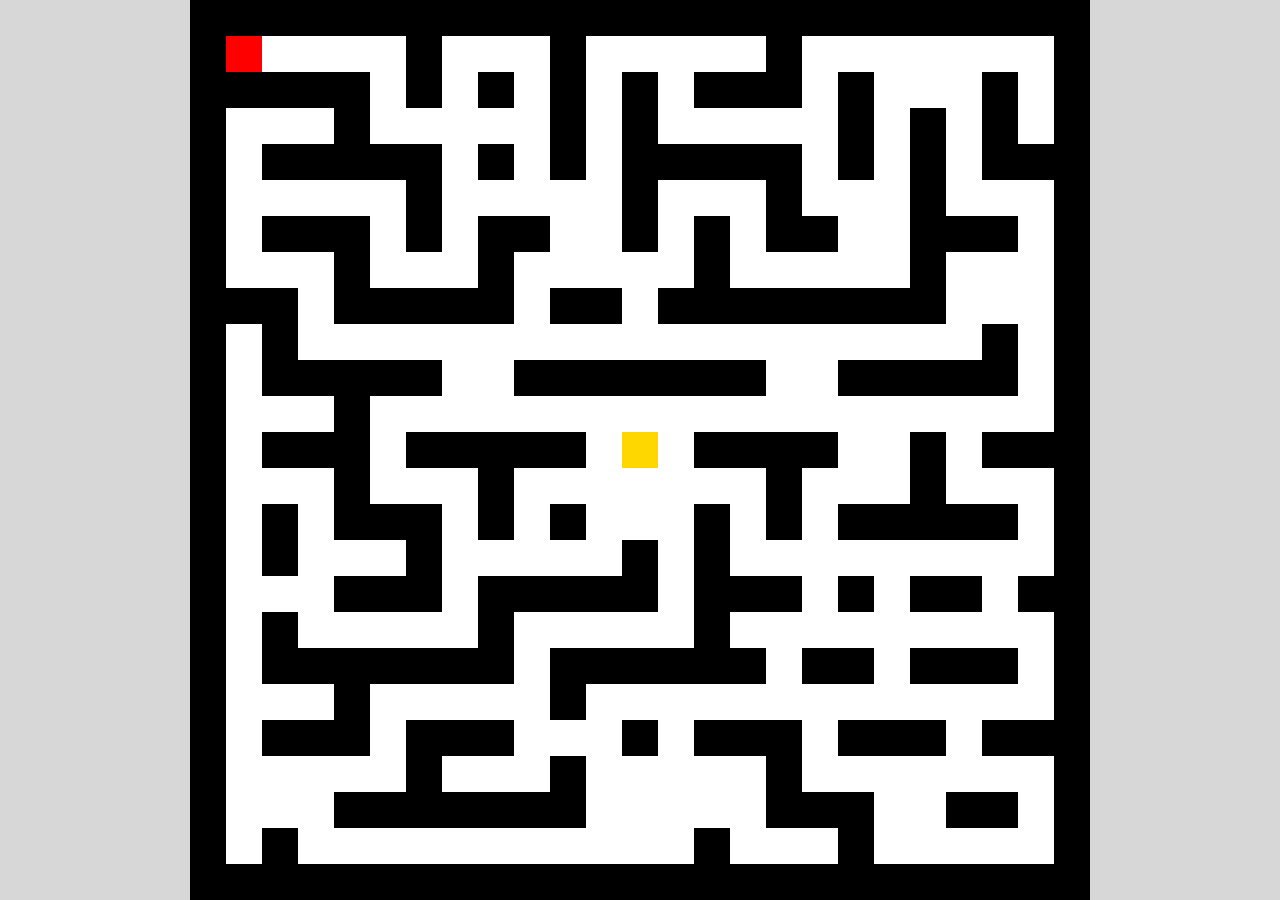
==== index.html @ 2388629e "modif" ====
<!DOCTYPE html>
<html lang="fr">

<head>
<meta charset="UTF-8">
<meta name="viewport" content="width=device-width, initial-scale=1.0">
<title>Jeu SAE-402</title>

<style>
body {
    background: #d7d7d7;
    display: flex;
    justify-content: center;
    align-items: center;
    height: 100vh;
    margin: 0;
}

#maze {
    display: grid;
}

.wall { background: black; }
.path { background: white; }
.player { background: red; }
.goal { background: gold; }

</style>
</head>

<body>

<div id="maze"></div>

<script>

// 🔥 moins de cases = plus grandes
const size = 25;

// 🔥 taille écran
const screenWidth = window.innerWidth;
const screenHeight = window.innerHeight;

// 🔥 calcul taille case
const cellSize = Math.floor(
    Math.min(screenWidth, screenHeight) / size
);

let maze = Array.from({ length: size }, () =>
    Array(size).fill(1)
);

// DFS
function carve(x, y) {
    const dirs = [[2,0],[-2,0],[0,2],[0,-2]]
        .sort(() => Math.random() - 0.5);

    for (let [dx, dy] of dirs) {
        let nx = x + dx;
        let ny = y + dy;

        if (
            nx > 0 && nx < size-1 &&
            ny > 0 && ny < size-1 &&
            maze[ny][nx] === 1
        ) {
            maze[ny][nx] = 0;
            maze[y + dy/2][x + dx/2] = 0;
            carve(nx, ny);
        }
    }
}

// connexions
function addConnections(p = 0.2) {
    for (let y = 2; y < size-2; y++) {
        for (let x = 2; x < size-2; x++) {

            if (maze[y][x] === 1 && Math.random() < p) {

                if (maze[y][x-1] === 0 && maze[y][x+1] === 0)
                    maze[y][x] = 0;

                else if (maze[y-1][x] === 0 && maze[y+1][x] === 0)
                    maze[y][x] = 0;
            }
        }
    }
}

// centre
function openCenter() {
    let c = Math.floor(size / 2);

    maze[c][c] = 0;
    maze[c+1][c] = 0;
    maze[c-1][c] = 0;
    maze[c][c+1] = 0;
    maze[c][c-1] = 0;
}

// spawn
function getRandomSpawn() {
    const positions = [
        [1,1],
        [1,size-2],
        [size-2,1],
        [size-2,size-2]
    ];
    return positions[Math.floor(Math.random()*4)];
}

// génération
maze[1][1] = 0;
carve(1,1);
addConnections(0.2);
openCenter();

let [playerX, playerY] = getRandomSpawn();
maze[playerY][playerX] = 0;

const goal = [Math.floor(size/2), Math.floor(size/2)];

const container = document.getElementById("maze");

// affichage
function draw() {
    container.innerHTML = "";

    container.style.gridTemplateColumns =
        `repeat(${size}, ${cellSize}px)`;

    for (let y = 0; y < size; y++) {
        for (let x = 0; x < size; x++) {

            const div = document.createElement("div");

            div.style.width = cellSize + "px";
            div.style.height = cellSize + "px";

            if (x === playerX && y === playerY)
                div.className = "player";
            else if (x === goal[0] && y === goal[1])
                div.className = "goal";
            else
                div.className = maze[y][x] ? "wall" : "path";

            container.appendChild(div);
        }
    }
}

draw();

</script>

</body>
</html>
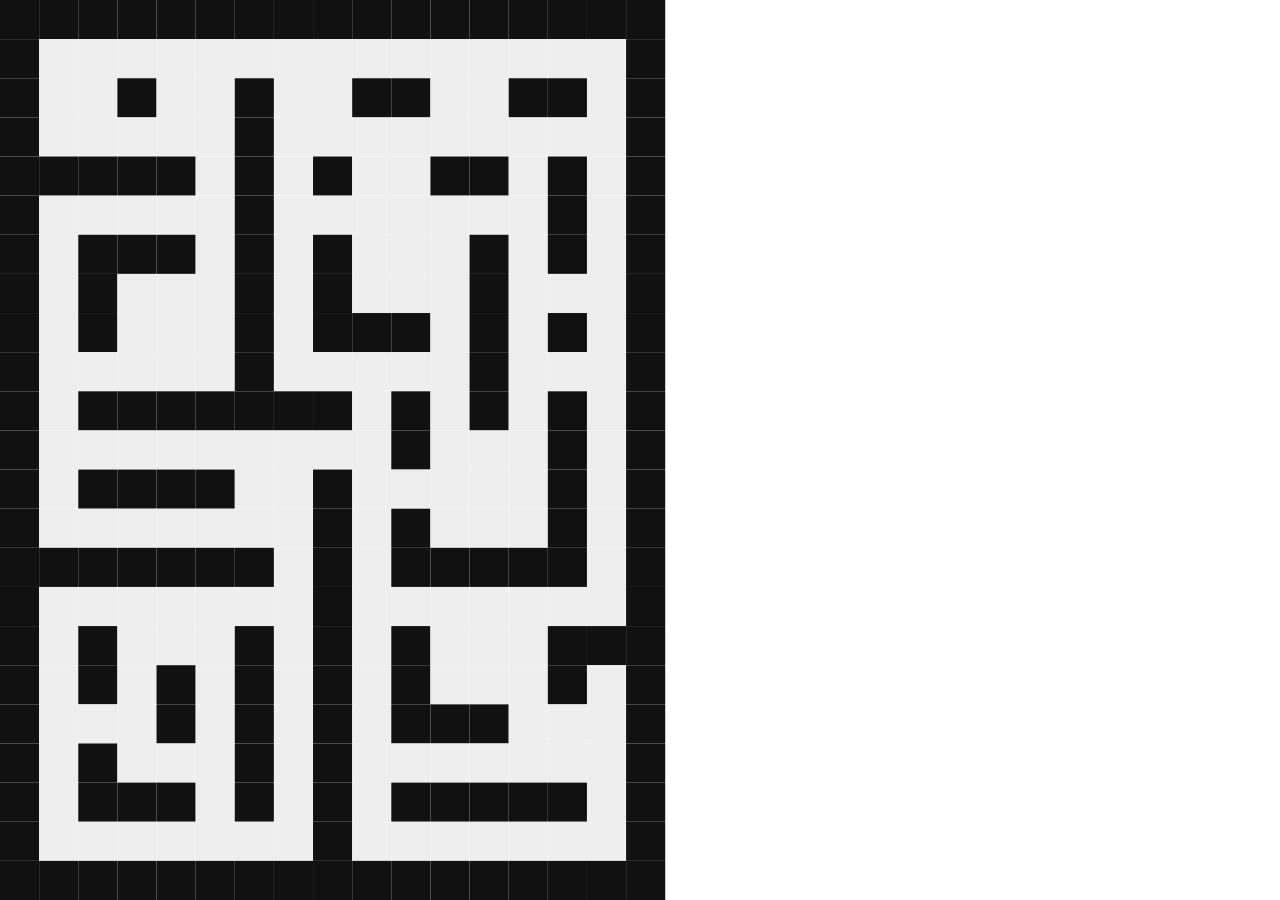
==== commit f166cfb9: "labyrinth vide dans index et test ia" ====
--- a/index.html
+++ b/index.html
@@ -1,157 +1,92 @@
 <!DOCTYPE html>
 <html lang="fr">
-
 <head>
 <meta charset="UTF-8">
 <meta name="viewport" content="width=device-width, initial-scale=1.0">
-<title>Jeu SAE-402</title>
+<title>Labyrinthe</title>
+<style>
+body { margin: 0; }
+canvas { display: block; }
+</style>
+</head>
+<body>
 
-<style>
-body {
-    background: #d7d7d7;
-    display: flex;
-    justify-content: center;
-    align-items: center;
-    height: 100vh;
-    margin: 0;
+<canvas id="gameCanvas"></canvas>
+
+<script>
+const canvas = document.getElementById('gameCanvas');
+const ctx = canvas.getContext('2d');
+
+const COLS = 17;
+const ROWS = 23;
+let TILE_SIZE;
+let grid = [];
+
+// --- GÉNÉRATION DU LABYRINTHE ---
+function generateMaze(cols, rows) {
+    let maze = Array.from({ length: rows }, () => Array(cols).fill(1));
+
+    function walk(r, c) {
+        maze[r][c] = 0;
+        const dirs = [[0,2],[0,-2],[2,0],[-2,0]].sort(() => Math.random()-0.5);
+
+        for (let [dr, dc] of dirs) {
+            let nr = r + dr, nc = c + dc;
+            if (nr > 0 && nr < rows && nc > 0 && nc < cols && maze[nr][nc] === 1) {
+                maze[r + dr/2][c + dc/2] = 0;
+                walk(nr, nc);
+            }
+        }
+    }
+
+    walk(1,1);
+
+    // casser des murs
+    for (let r = 1; r < rows-1; r++) {
+        for (let c = 1; c < cols-1; c++) {
+            if (maze[r][c] === 1 && Math.random() < 0.3) {
+                if ((maze[r][c-1] === 0 && maze[r][c+1] === 0) ||
+                    (maze[r-1][c] === 0 && maze[r+1][c] === 0)) {
+                    maze[r][c] = 0;
+                }
+            }
+        }
+    }
+
+    return maze;
 }
 
-#maze {
-    display: grid;
+function init(){
+    canvas.width = window.innerWidth;
+    canvas.height = window.innerHeight;
+
+    TILE_SIZE = Math.min(canvas.width / COLS, canvas.height / ROWS);
+    grid = generateMaze(COLS, ROWS);
 }
 
-.wall { background: black; }
-.path { background: white; }
-.player { background: red; }
-.goal { background: gold; }
+function draw(){
+    ctx.clearRect(0,0,canvas.width,canvas.height);
 
-</style>
-</head>
-
-<body>
-
-<div id="maze"></div>
-
-<script>
-
-// 🔥 moins de cases = plus grandes
-const size = 25;
-
-// 🔥 taille écran
-const screenWidth = window.innerWidth;
-const screenHeight = window.innerHeight;
-
-// 🔥 calcul taille case
-const cellSize = Math.floor(
-    Math.min(screenWidth, screenHeight) / size
-);
-
-let maze = Array.from({ length: size }, () =>
-    Array(size).fill(1)
-);
-
-// DFS
-function carve(x, y) {
-    const dirs = [[2,0],[-2,0],[0,2],[0,-2]]
-        .sort(() => Math.random() - 0.5);
-
-    for (let [dx, dy] of dirs) {
-        let nx = x + dx;
-        let ny = y + dy;
-
-        if (
-            nx > 0 && nx < size-1 &&
-            ny > 0 && ny < size-1 &&
-            maze[ny][nx] === 1
-        ) {
-            maze[ny][nx] = 0;
-            maze[y + dy/2][x + dx/2] = 0;
-            carve(nx, ny);
-        }
-    }
-}
-
-// connexions
-function addConnections(p = 0.2) {
-    for (let y = 2; y < size-2; y++) {
-        for (let x = 2; x < size-2; x++) {
-
-            if (maze[y][x] === 1 && Math.random() < p) {
-
-                if (maze[y][x-1] === 0 && maze[y][x+1] === 0)
-                    maze[y][x] = 0;
-
-                else if (maze[y-1][x] === 0 && maze[y+1][x] === 0)
-                    maze[y][x] = 0;
+    for(let r=0; r<ROWS; r++){
+        for(let c=0; c<COLS; c++){
+            if(grid[r][c] === 1){
+                ctx.fillStyle = "#111";
+                ctx.fillRect(c*TILE_SIZE, r*TILE_SIZE, TILE_SIZE, TILE_SIZE);
+            } else {
+                ctx.fillStyle = "#eee";
+                ctx.fillRect(c*TILE_SIZE, r*TILE_SIZE, TILE_SIZE, TILE_SIZE);
             }
         }
     }
 }
 
-// centre
-function openCenter() {
-    let c = Math.floor(size / 2);
-
-    maze[c][c] = 0;
-    maze[c+1][c] = 0;
-    maze[c-1][c] = 0;
-    maze[c][c+1] = 0;
-    maze[c][c-1] = 0;
+function loop(){
+    draw();
+    requestAnimationFrame(loop);
 }
 
-// spawn
-function getRandomSpawn() {
-    const positions = [
-        [1,1],
-        [1,size-2],
-        [size-2,1],
-        [size-2,size-2]
-    ];
-    return positions[Math.floor(Math.random()*4)];
-}
-
-// génération
-maze[1][1] = 0;
-carve(1,1);
-addConnections(0.2);
-openCenter();
-
-let [playerX, playerY] = getRandomSpawn();
-maze[playerY][playerX] = 0;
-
-const goal = [Math.floor(size/2), Math.floor(size/2)];
-
-const container = document.getElementById("maze");
-
-// affichage
-function draw() {
-    container.innerHTML = "";
-
-    container.style.gridTemplateColumns =
-        `repeat(${size}, ${cellSize}px)`;
-
-    for (let y = 0; y < size; y++) {
-        for (let x = 0; x < size; x++) {
-
-            const div = document.createElement("div");
-
-            div.style.width = cellSize + "px";
-            div.style.height = cellSize + "px";
-
-            if (x === playerX && y === playerY)
-                div.className = "player";
-            else if (x === goal[0] && y === goal[1])
-                div.className = "goal";
-            else
-                div.className = maze[y][x] ? "wall" : "path";
-
-            container.appendChild(div);
-        }
-    }
-}
-
-draw();
-
+init();
+loop();
 </script>
 
 </body>
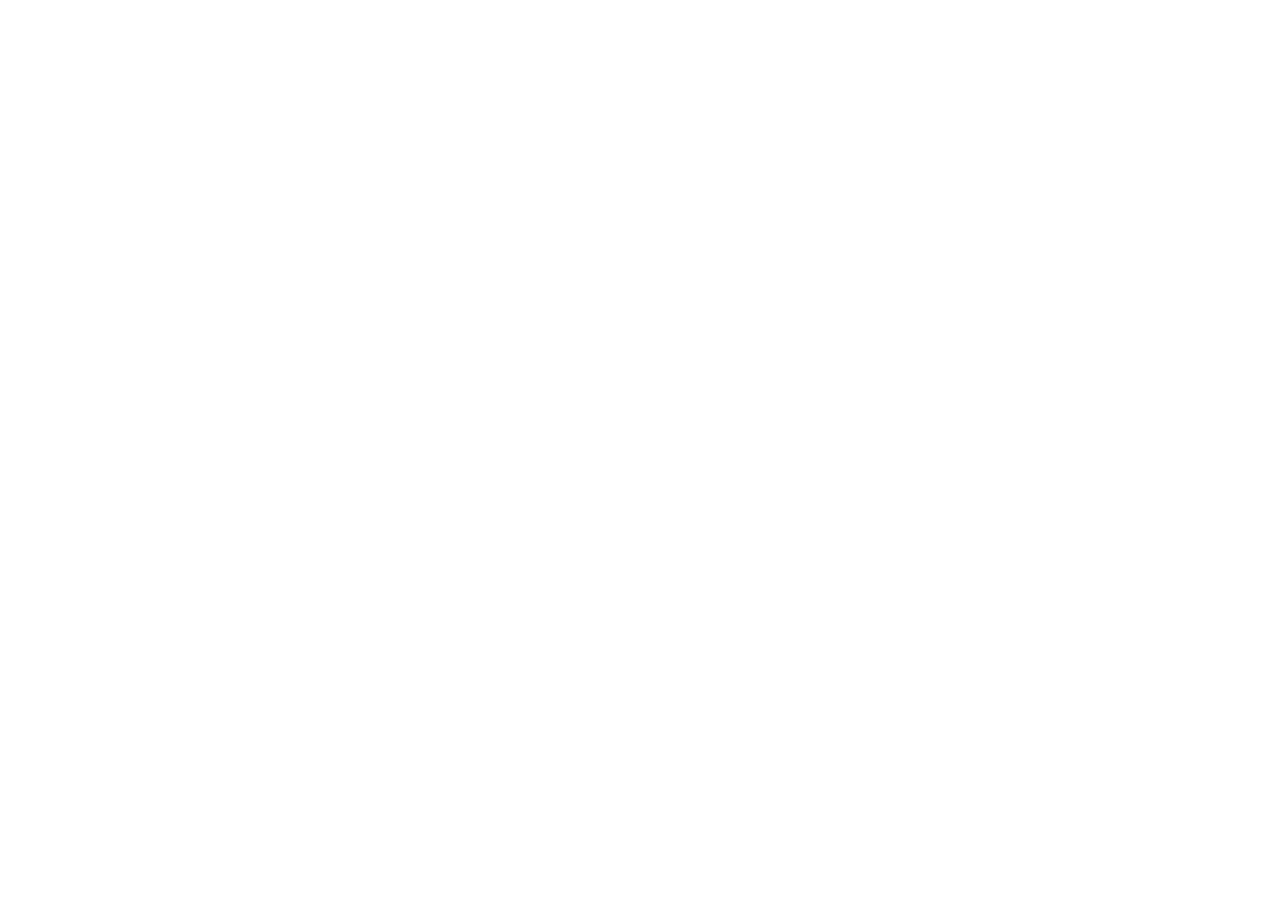
==== commit c1ae7058: "bon fichier" ====
--- a/index.html
+++ b/index.html
@@ -1,93 +1,16 @@
 <!DOCTYPE html>
-<html lang="fr">
+<html lang="en">
 <head>
-<meta charset="UTF-8">
-<meta name="viewport" content="width=device-width, initial-scale=1.0">
-<title>Labyrinthe</title>
-<style>
-body { margin: 0; }
-canvas { display: block; }
-</style>
+    <meta charset="UTF-8">
+    <meta name="viewport" content="width=device-width, initial-scale=1.0">
+    <title>SAE402</title>
+    <link rel="stylesheet" href="style/style.css">
 </head>
 <body>
+    
+    <canvas id="Canva-jeu"></canvas>
 
-<canvas id="gameCanvas"></canvas>
 
-<script>
-const canvas = document.getElementById('gameCanvas');
-const ctx = canvas.getContext('2d');
-
-const COLS = 17;
-const ROWS = 23;
-let TILE_SIZE;
-let grid = [];
-
-// --- GÉNÉRATION DU LABYRINTHE ---
-function generateMaze(cols, rows) {
-    let maze = Array.from({ length: rows }, () => Array(cols).fill(1));
-
-    function walk(r, c) {
-        maze[r][c] = 0;
-        const dirs = [[0,2],[0,-2],[2,0],[-2,0]].sort(() => Math.random()-0.5);
-
-        for (let [dr, dc] of dirs) {
-            let nr = r + dr, nc = c + dc;
-            if (nr > 0 && nr < rows && nc > 0 && nc < cols && maze[nr][nc] === 1) {
-                maze[r + dr/2][c + dc/2] = 0;
-                walk(nr, nc);
-            }
-        }
-    }
-
-    walk(1,1);
-
-    // casser des murs
-    for (let r = 1; r < rows-1; r++) {
-        for (let c = 1; c < cols-1; c++) {
-            if (maze[r][c] === 1 && Math.random() < 0.3) {
-                if ((maze[r][c-1] === 0 && maze[r][c+1] === 0) ||
-                    (maze[r-1][c] === 0 && maze[r+1][c] === 0)) {
-                    maze[r][c] = 0;
-                }
-            }
-        }
-    }
-
-    return maze;
-}
-
-function init(){
-    canvas.width = window.innerWidth;
-    canvas.height = window.innerHeight;
-
-    TILE_SIZE = Math.min(canvas.width / COLS, canvas.height / ROWS);
-    grid = generateMaze(COLS, ROWS);
-}
-
-function draw(){
-    ctx.clearRect(0,0,canvas.width,canvas.height);
-
-    for(let r=0; r<ROWS; r++){
-        for(let c=0; c<COLS; c++){
-            if(grid[r][c] === 1){
-                ctx.fillStyle = "#111";
-                ctx.fillRect(c*TILE_SIZE, r*TILE_SIZE, TILE_SIZE, TILE_SIZE);
-            } else {
-                ctx.fillStyle = "#eee";
-                ctx.fillRect(c*TILE_SIZE, r*TILE_SIZE, TILE_SIZE, TILE_SIZE);
-            }
-        }
-    }
-}
-
-function loop(){
-    draw();
-    requestAnimationFrame(loop);
-}
-
-init();
-loop();
-</script>
-
+    <script src="js/script.js"></script>
 </body>
 </html>
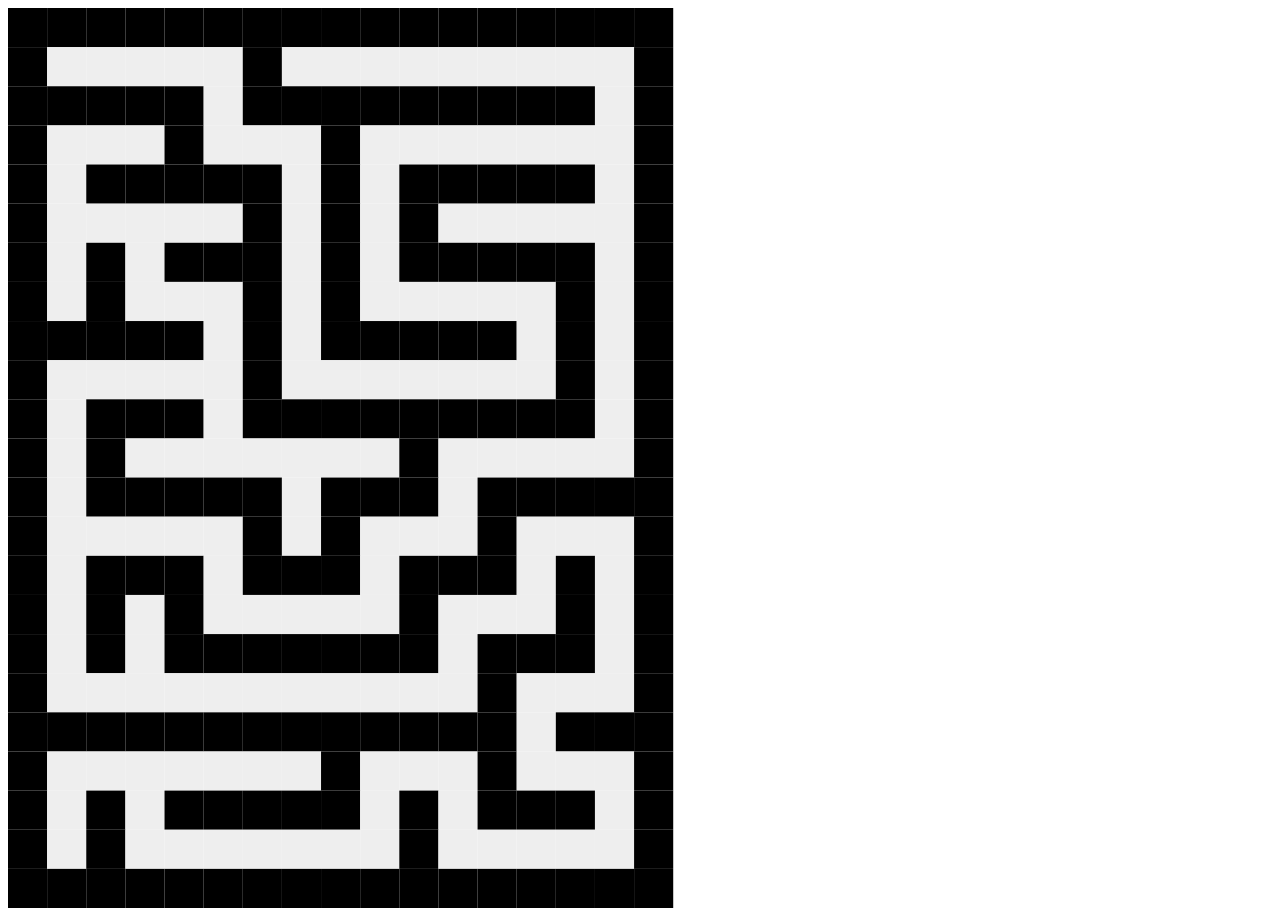
==== commit 6016eef3: "labyrinthe FINIII" ====
--- a/index.html
+++ b/index.html
@@ -1,5 +1,5 @@
 <!DOCTYPE html>
-<html lang="en">
+<html lang="fr">
 <head>
     <meta charset="UTF-8">
     <meta name="viewport" content="width=device-width, initial-scale=1.0">
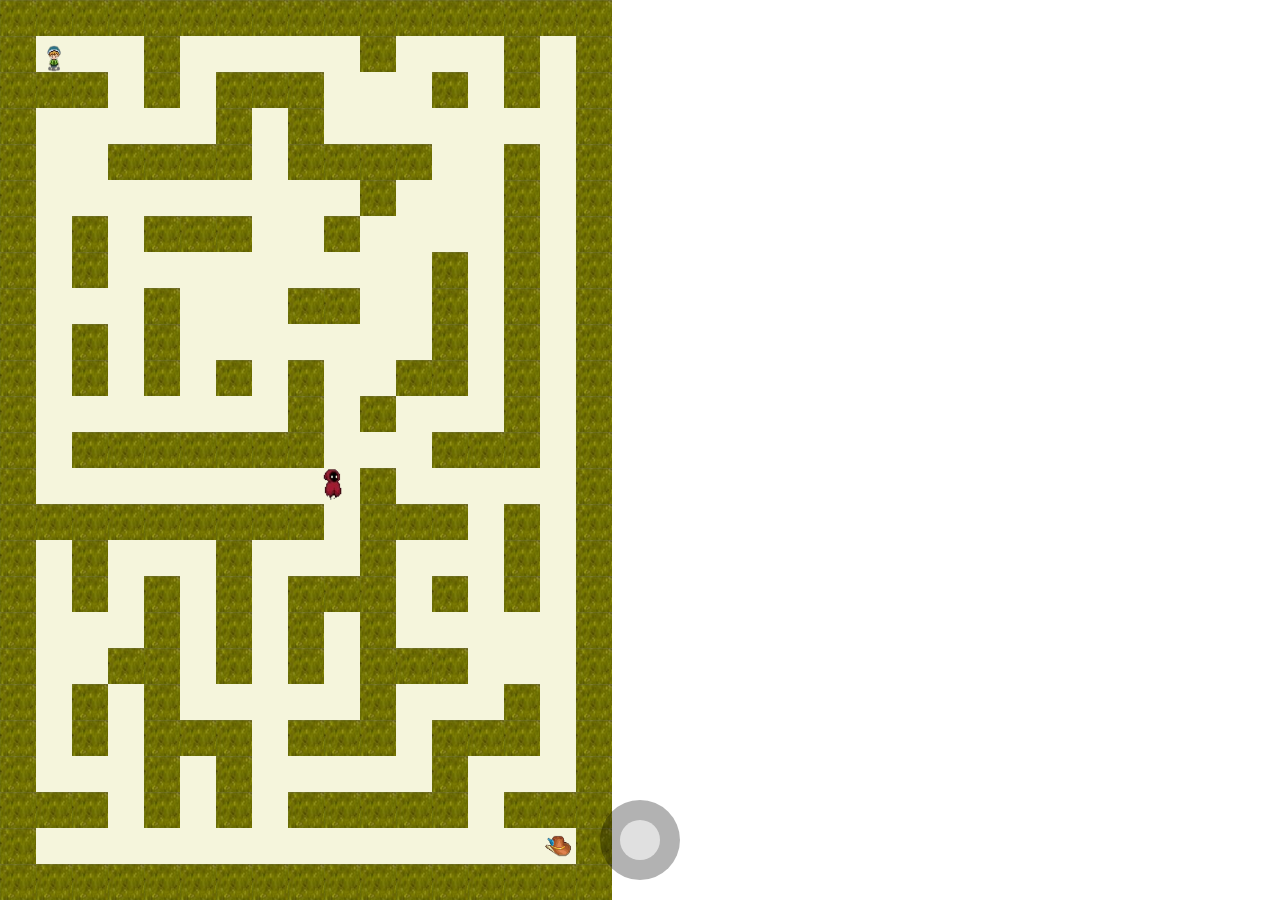
==== commit 58b9e818: "joystick ok" ====
--- a/index.html
+++ b/index.html
@@ -1,16 +1,23 @@
 <!DOCTYPE html>
 <html lang="fr">
+
 <head>
     <meta charset="UTF-8">
     <meta name="viewport" content="width=device-width, initial-scale=1.0">
     <title>SAE402</title>
     <link rel="stylesheet" href="style/style.css">
 </head>
+
 <body>
-    
+
     <canvas id="Canva-jeu"></canvas>
+
+    <div id="joystick">
+        <div id="stick"></div>
+    </div>
 
 
     <script src="js/script.js"></script>
 </body>
+
 </html>
--- a/style/style.css
+++ b/style/style.css
@@ -0,0 +1,31 @@
+body {
+    margin: 0;
+    overflow: hidden;
+}
+
+canvas {
+    display: block;
+}
+
+#joystick {
+    position: fixed;
+    bottom: 20px;         /* distance du bas */
+    left: 50%;            /* centré horizontal */
+    transform: translateX(-50%); /* pour le centrer */
+    width: 80px;          /* plus petit que avant */
+    height: 80px;
+    background: rgba(0,0,0,0.3);
+    border-radius: 50%;
+    touch-action: none;   /* éviter le scroll quand on touche */
+    z-index: 1000;
+}
+
+#stick {
+    position: absolute;
+    width: 40px;          /* moitié du pad */
+    height: 40px;
+    background: rgba(255,255,255,0.6);
+    border-radius: 50%;
+    top: 20px;            /* centré dans le pad */
+    left: 20px;
+}
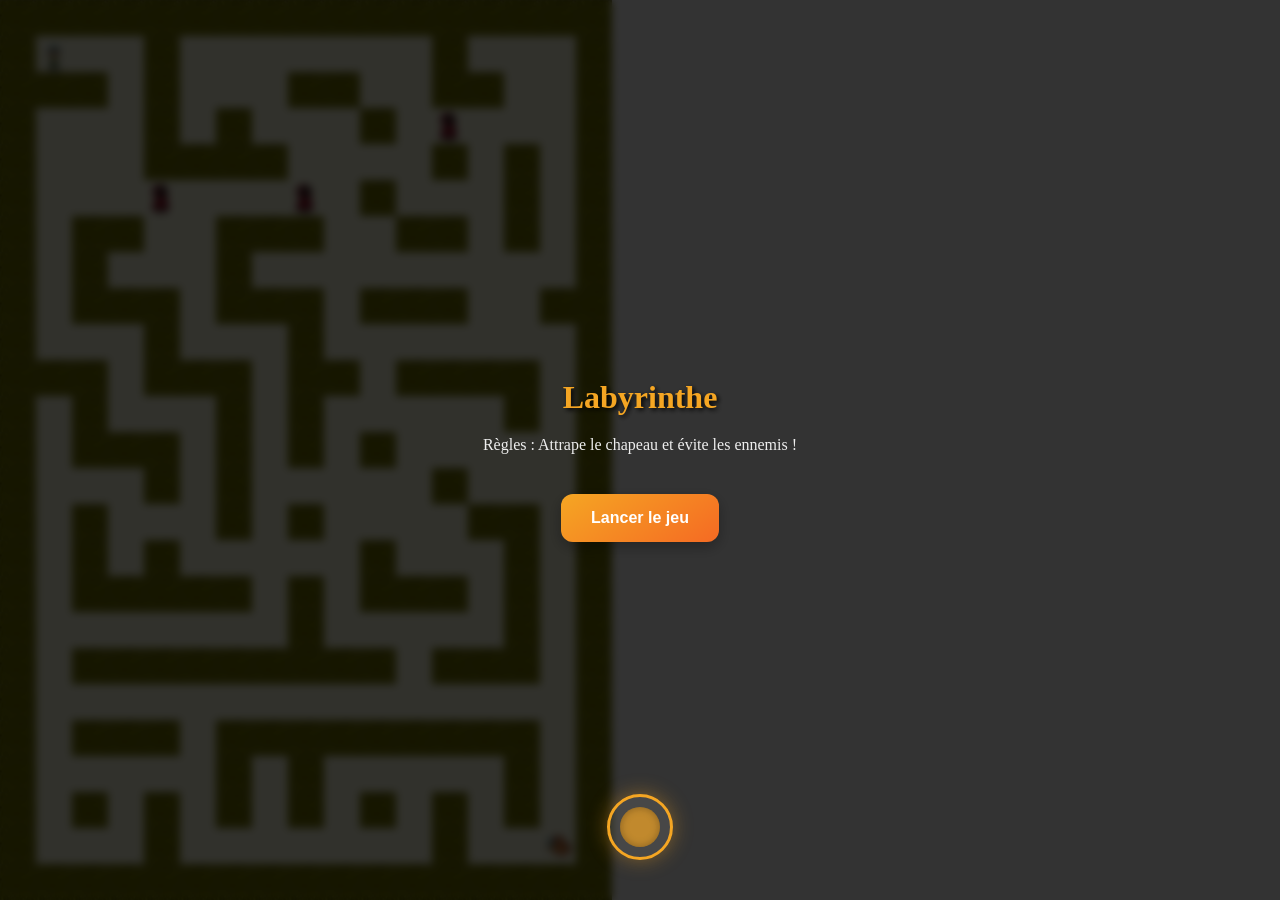
==== commit 27705eda: "interface okkkk" ====
--- a/index.html
+++ b/index.html
@@ -6,9 +6,31 @@
     <meta name="viewport" content="width=device-width, initial-scale=1.0">
     <title>SAE402</title>
     <link rel="stylesheet" href="style/style.css">
+
+    <link rel="preconnect" href="https://fonts.googleapis.com">
+    <link rel="preconnect" href="https://fonts.gstatic.com" crossorigin>
+    <link
+        href="https://fonts.googleapis.com/css2?family=Cairo:wght@200..1000&family=Inter:ital,opsz,wght@0,14..32,100..900;1,14..32,100..900&family=Jersey+10&family=Source+Sans+3:ital,wght@0,200..900;1,200..900&display=swap"
+        rel="stylesheet">
+
 </head>
 
 <body>
+
+    <div id="overlay"
+        style="display:flex; justify-content:center; align-items:center; position:absolute; top:0; left:0; width:100%; height:100%; background:rgba(0,0,0,0.8); z-index:10; flex-direction:column;">
+        <div id="menu">
+            <h1>Labyrinthe</h1>
+            <p>Règles : Attrape le chapeau et évite les ennemis !</p>
+            <button id="startBtn">Lancer le jeu</button>
+        </div>
+
+        <div id="endScreen" style="display:none; text-align:center; color:#fff;">
+            <h1 id="endMessage"></h1>
+            <button id="restartBtn">Rejouer</button>
+        </div>
+    </div>
+
 
     <canvas id="Canva-jeu"></canvas>
 
--- a/style/style.css
+++ b/style/style.css
@@ -1,31 +1,93 @@
+
+/* ===== Reset & canvas ===== */
 body {
     margin: 0;
     overflow: hidden;
+    font-family: 'Press Start 2P', cursive;
+    color: #fff;
 }
 
 canvas {
     display: block;
 }
 
+/* ===== Overlay pour menu et écran de fin ===== */
+#overlay {
+    position: absolute;
+    top: 0; left: 0;
+    width: 100%; height: 100%;
+    background: rgba(0,0,0,0.85);
+    display: flex;
+    flex-direction: column;
+    justify-content: center;
+    align-items: center;
+    z-index: 10;
+    backdrop-filter: blur(4px); /* flou derrière */
+    transition: opacity 0.3s;
+}
+
+#menu, #endScreen {
+    padding: 40px 60px;
+    border-radius: 15px;
+    text-align: center;
+}
+
+h1 {
+    font-size: 2em;
+    margin-bottom: 20px;
+    color: #f5a623;
+    text-shadow: 2px 2px 5px #000;
+}
+
+p {
+    font-size: 1em;
+    margin-bottom: 20px;
+    color: #eee;
+}
+
+button {
+    padding: 15px 30px;
+    margin-top: 20px;
+    font-size: 1em;
+    font-weight: bold;
+    color: #fff;
+    background: linear-gradient(145deg, #f5a623, #f56a23);
+    border: none;
+    border-radius: 12px;
+    cursor: pointer;
+    box-shadow: 0 5px 15px rgba(0,0,0,0.3);
+    transition: all 0.2s;
+}
+
+button:hover {
+    transform: scale(1.05);
+    box-shadow: 0 8px 20px rgba(0,0,0,0.5);
+}
+
+/* ===== Joystick tactile ===== */
 #joystick {
     position: fixed;
-    bottom: 20px;         /* distance du bas */
-    left: 50%;            /* centré horizontal */
-    transform: translateX(-50%); /* pour le centrer */
-    width: 80px;          /* plus petit que avant */
-    height: 80px;
-    background: rgba(0,0,0,0.3);
+    bottom: 40px;
+    left: 50%;
+    transform: translateX(-50%);
+    width: 60px;
+    height: 60px;
+    background: rgba(255,255,255,0.1);
+    border: 3px solid #f5a623;
     border-radius: 50%;
-    touch-action: none;   /* éviter le scroll quand on touche */
     z-index: 1000;
+    display: flex;
+    justify-content: center;
+    align-items: center;
+    box-shadow: 0 0 20px rgba(245,166,35,0.4);
 }
 
 #stick {
     position: absolute;
-    width: 40px;          /* moitié du pad */
+    width: 40px;
     height: 40px;
-    background: rgba(255,255,255,0.6);
+    background: rgba(245,166,35,0.7);
     border-radius: 50%;
-    top: 20px;            /* centré dans le pad */
-    left: 20px;
+    box-shadow: inset 0 0 8px rgba(0,0,0,0.3);
+    transition: all 0.1s;
 }
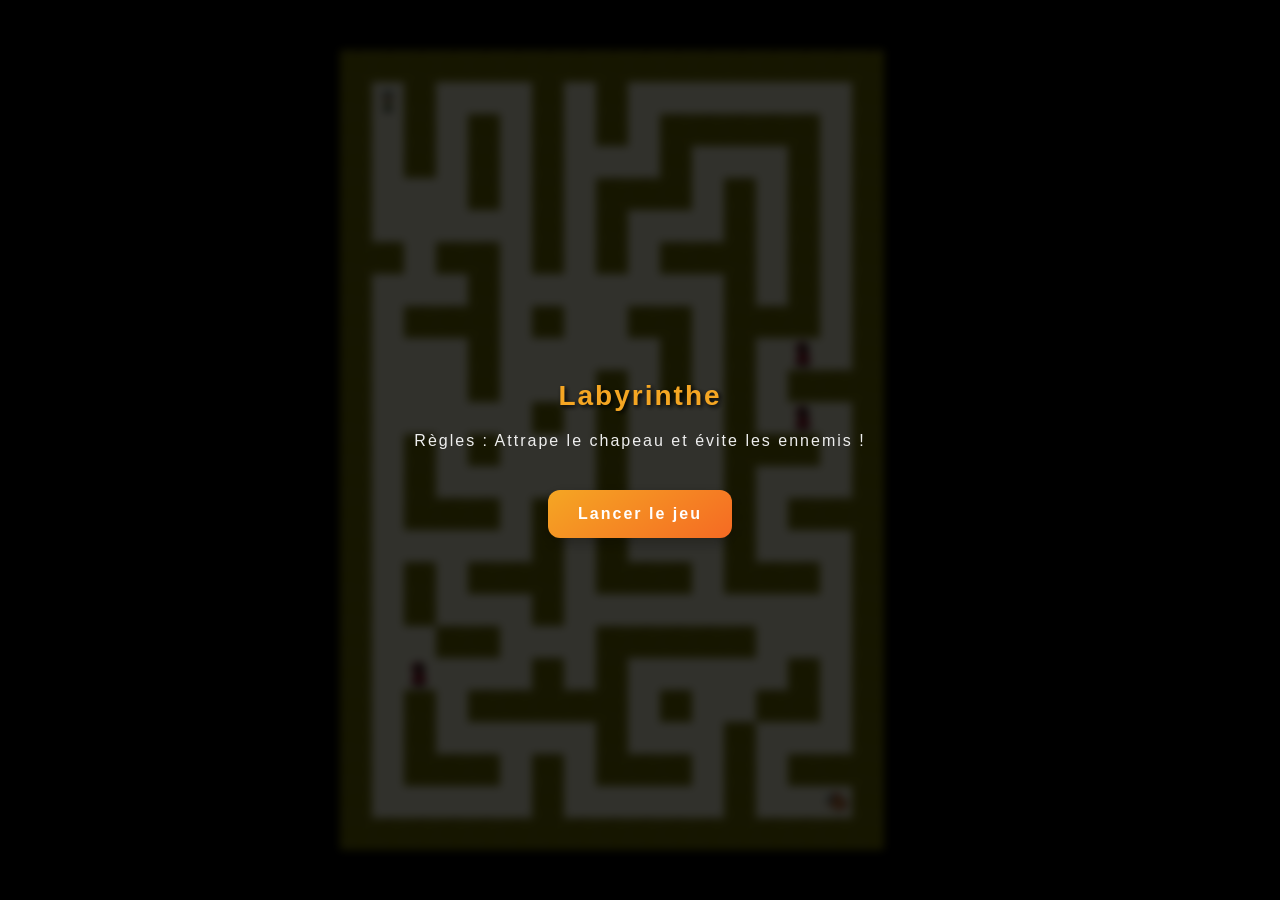
==== commit 71baceee: "gestion des boutons" ====
--- a/index.html
+++ b/index.html
@@ -28,6 +28,9 @@
         <div id="endScreen" style="display:none; text-align:center; color:#fff;">
             <h1 id="endMessage"></h1>
             <button id="restartBtn">Rejouer</button>
+            <a id="continueBtn" href="#" style="display:none; text-decoration:none;">
+                <button>Continuer</button>
+            </a>
         </div>
     </div>
 
--- a/style/style.css
+++ b/style/style.css
@@ -1,10 +1,18 @@
-
 /* ===== Reset & canvas ===== */
 body {
     margin: 0;
     overflow: hidden;
-    font-family: 'Press Start 2P', cursive;
+    font-family: "Jersey 10", sans-serif;
+    letter-spacing: 2px; /* Donne de l'air aux lettres */
     color: #fff;
+    background-color: #000;
+    
+    /* AJOUTS POUR CENTRER */
+    display: flex;
+    justify-content: center; /* Centre horizontalement */
+    align-items: center;     /* Centre verticalement */
+    height: 100vh;           /* Prend toute la hauteur de l'écran */
+    width: 100vw;            /* Prend toute la largeur de l'écran */
 }
 
 canvas {
@@ -22,7 +30,7 @@
     justify-content: center;
     align-items: center;
     z-index: 10;
-    backdrop-filter: blur(4px); /* flou derrière */
+    backdrop-filter: blur(4px); 
     transition: opacity 0.3s;
 }
 
@@ -33,7 +41,7 @@
 }
 
 h1 {
-    font-size: 2em;
+    font-size: 28px;
     margin-bottom: 20px;
     color: #f5a623;
     text-shadow: 2px 2px 5px #000;
@@ -51,6 +59,8 @@
     font-size: 1em;
     font-weight: bold;
     color: #fff;
+    font-family: "Jersey 10", sans-serif;
+    letter-spacing: 2px; /* Donne de l'air aux lettres */
     background: linear-gradient(145deg, #f5a623, #f56a23);
     border: none;
     border-radius: 12px;
@@ -66,6 +76,7 @@
 
 /* ===== Joystick tactile ===== */
 #joystick {
+    display: none; /* CACHÉ par défaut au chargement */
     position: fixed;
     bottom: 40px;
     left: 50%;
@@ -76,10 +87,12 @@
     border: 3px solid #f5a623;
     border-radius: 50%;
     z-index: 1000;
-    display: flex;
+    /* On utilise flex uniquement quand le JS passera le display en 'flex' ou 'block' */
     justify-content: center;
     align-items: center;
     box-shadow: 0 0 20px rgba(245,166,35,0.4);
+    touch-action: none; /* Empêche le défilement de la page quand on touche le pad */
+    user-select: none;  /* Empêche de sélectionner le rond comme du texte */
 }
 
 #stick {
@@ -89,5 +102,10 @@
     background: rgba(245,166,35,0.7);
     border-radius: 50%;
     box-shadow: inset 0 0 8px rgba(0,0,0,0.3);
-    transition: all 0.1s;
+    pointer-events: none;
+
+    /* AJOUTE CES LIGNES ICI : */
+    left: 50%;
+    top: 50%;
+    transform: translate(-50%, -50%); /* C'est ça qui le remet au centre ! */
 }
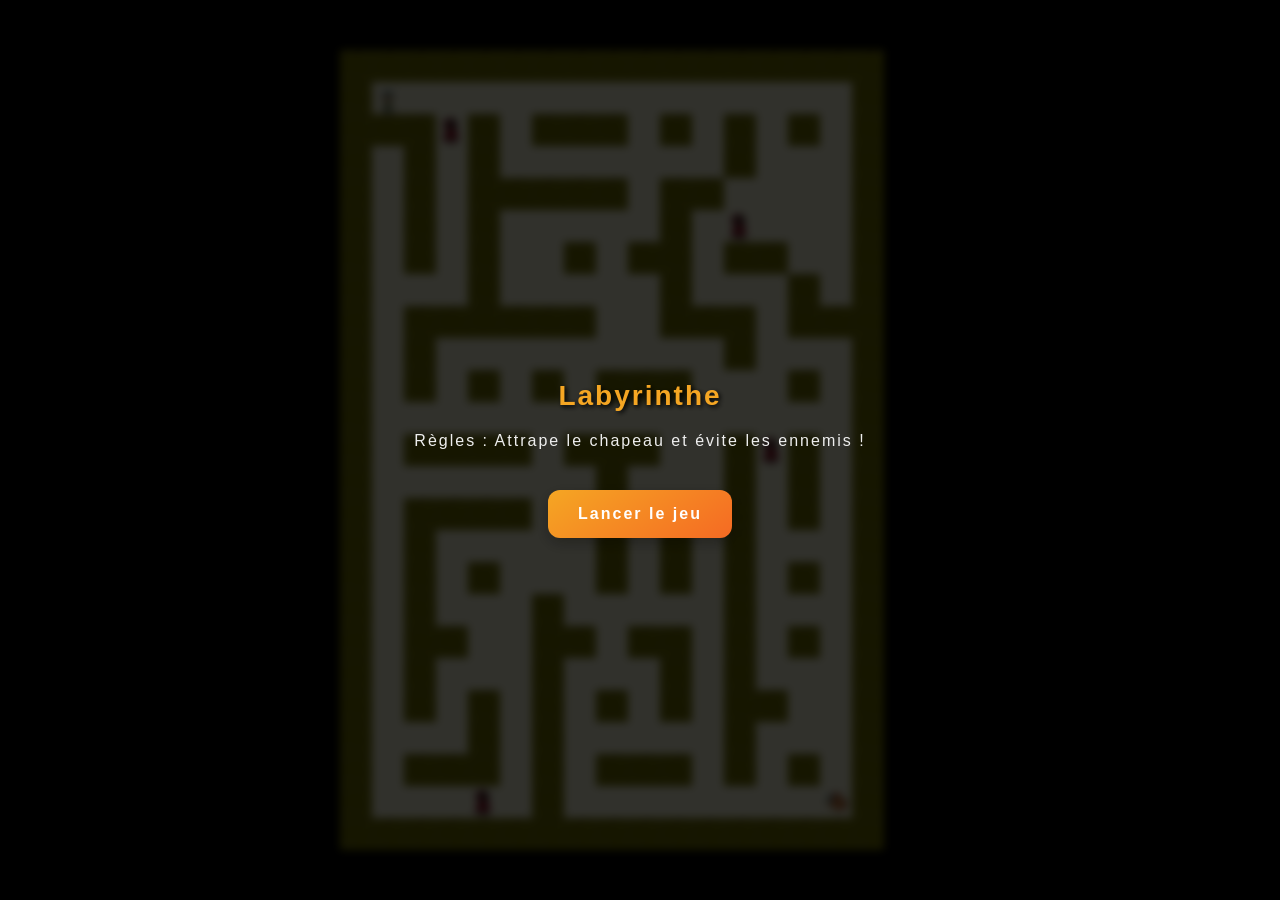
==== commit 6380d480: "commentaires" ====
--- a/index.html
+++ b/index.html
@@ -16,32 +16,47 @@
 </head>
 
 <body>
-
+    <!-- Overlay -->
     <div id="overlay"
         style="display:flex; justify-content:center; align-items:center; position:absolute; top:0; left:0; width:100%; height:100%; background:rgba(0,0,0,0.8); z-index:10; flex-direction:column;">
+
+        <!-- ===== MENU DE DEBUT ===== -->
         <div id="menu">
             <h1>Labyrinthe</h1>
+
+            <!-- Règles du jeu -->
             <p>Règles : Attrape le chapeau et évite les ennemis !</p>
+
+            <!-- Bouton pour démarrer le jeu -->
             <button id="startBtn">Lancer le jeu</button>
         </div>
 
+        <!-- ===== ECRAN DE FIN ===== -->
         <div id="endScreen" style="display:none; text-align:center; color:#fff;">
+
+            <!-- Message (gagné / perdu) -->
             <h1 id="endMessage"></h1>
+
+            <!-- Bouton rejouer -->
             <button id="restartBtn">Rejouer</button>
+
+            <!-- Bouton continuer -->
             <a id="continueBtn" href="#" style="display:none; text-decoration:none;">
                 <button>Continuer</button>
             </a>
         </div>
     </div>
 
-
+    <!-- Zone où le jeu est dessiné -->
     <canvas id="Canva-jeu"></canvas>
 
+    <!-- Zone tactile -->
     <div id="joystick">
         <div id="stick"></div>
     </div>
 
 
+    <!-- SCRIPT JS -->
     <script src="js/script.js"></script>
 </body>
 
--- a/style/style.css
+++ b/style/style.css
@@ -1,18 +1,15 @@
-/* ===== Reset & canvas ===== */
 body {
     margin: 0;
     overflow: hidden;
     font-family: "Jersey 10", sans-serif;
-    letter-spacing: 2px; /* Donne de l'air aux lettres */
+    letter-spacing: 2px; 
     color: #fff;
     background-color: #000;
-    
-    /* AJOUTS POUR CENTRER */
     display: flex;
-    justify-content: center; /* Centre horizontalement */
-    align-items: center;     /* Centre verticalement */
-    height: 100vh;           /* Prend toute la hauteur de l'écran */
-    width: 100vw;            /* Prend toute la largeur de l'écran */
+    justify-content: center;
+    align-items: center;
+    height: 100vh;
+    width: 100vw;
 }
 
 canvas {
@@ -60,7 +57,7 @@
     font-weight: bold;
     color: #fff;
     font-family: "Jersey 10", sans-serif;
-    letter-spacing: 2px; /* Donne de l'air aux lettres */
+    letter-spacing: 2px; 
     background: linear-gradient(145deg, #f5a623, #f56a23);
     border: none;
     border-radius: 12px;
@@ -76,7 +73,7 @@
 
 /* ===== Joystick tactile ===== */
 #joystick {
-    display: none; /* CACHÉ par défaut au chargement */
+    display: none;
     position: fixed;
     bottom: 40px;
     left: 50%;
@@ -87,12 +84,11 @@
     border: 3px solid #f5a623;
     border-radius: 50%;
     z-index: 1000;
-    /* On utilise flex uniquement quand le JS passera le display en 'flex' ou 'block' */
     justify-content: center;
     align-items: center;
     box-shadow: 0 0 20px rgba(245,166,35,0.4);
-    touch-action: none; /* Empêche le défilement de la page quand on touche le pad */
-    user-select: none;  /* Empêche de sélectionner le rond comme du texte */
+    touch-action: none;
+    user-select: none;
 }
 
 #stick {
@@ -103,9 +99,7 @@
     border-radius: 50%;
     box-shadow: inset 0 0 8px rgba(0,0,0,0.3);
     pointer-events: none;
-
-    /* AJOUTE CES LIGNES ICI : */
     left: 50%;
     top: 50%;
-    transform: translate(-50%, -50%); /* C'est ça qui le remet au centre ! */
+    transform: translate(-50%, -50%);
 }
